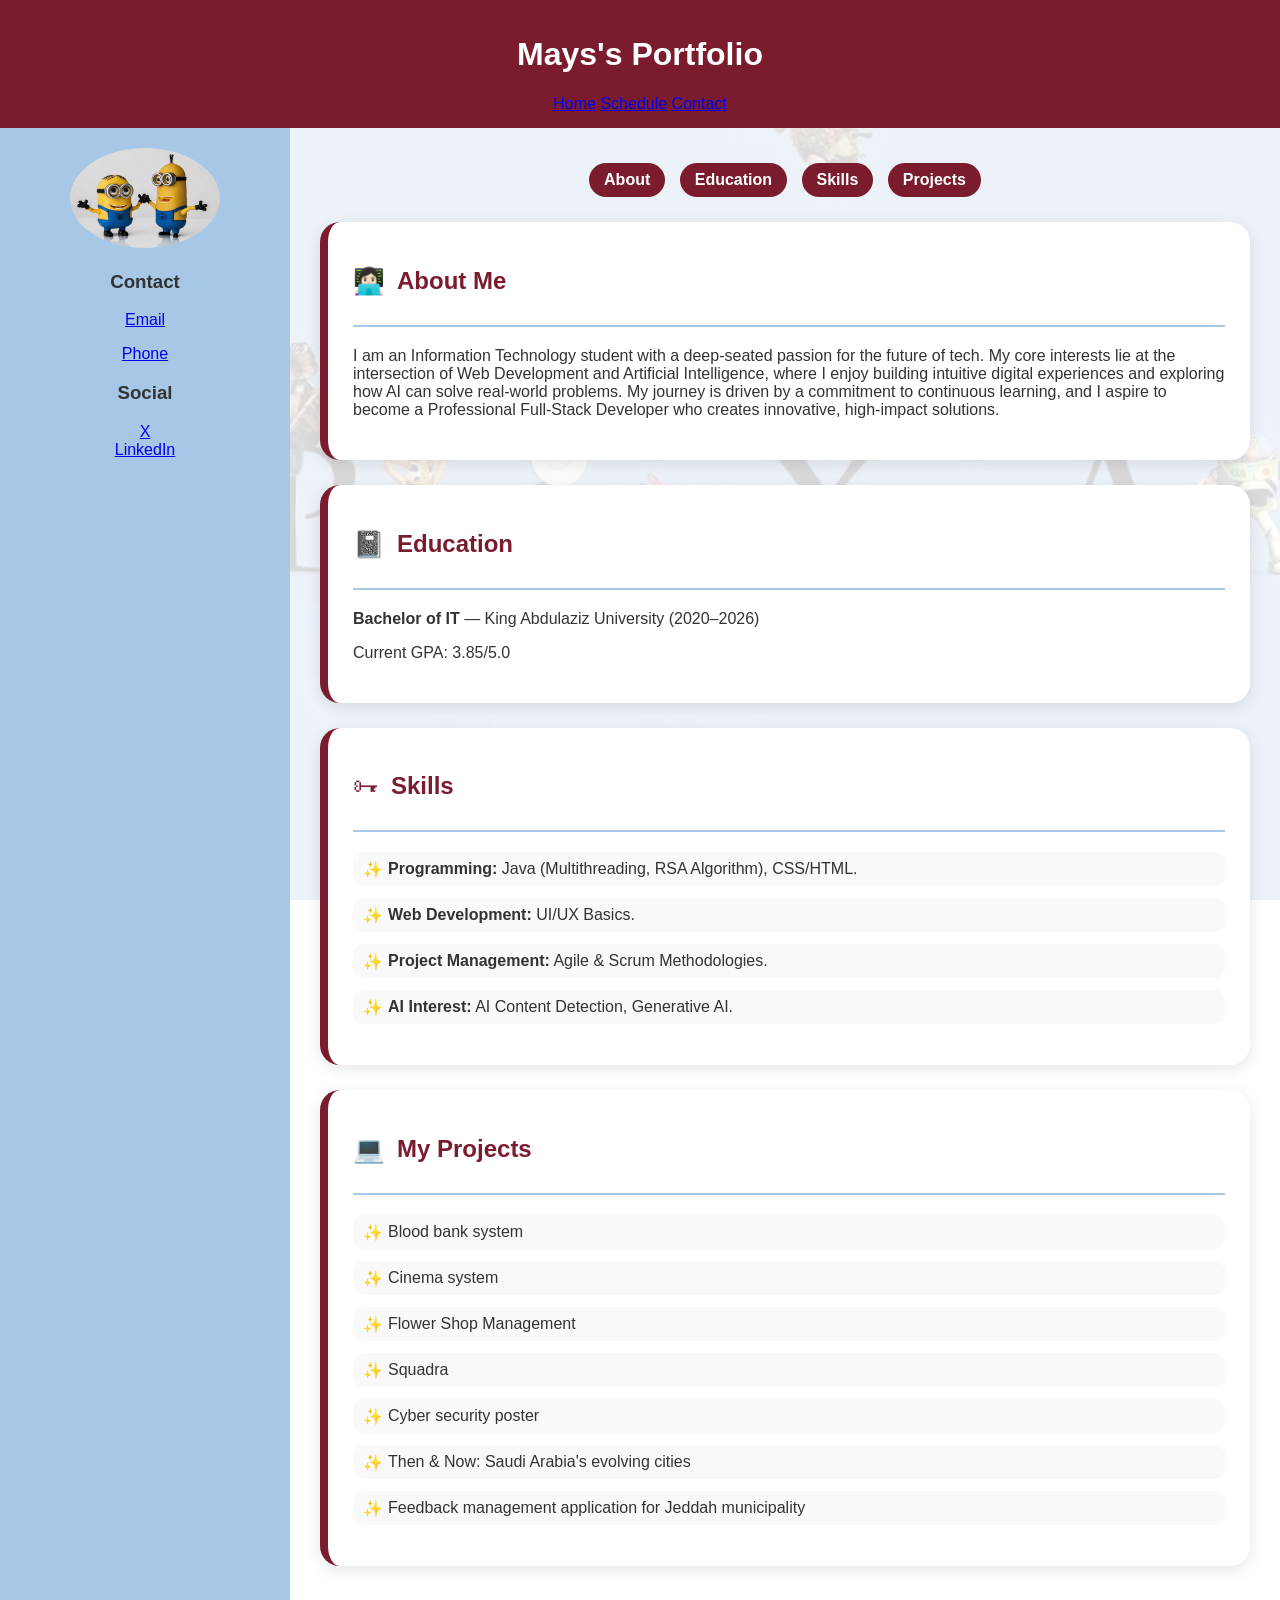
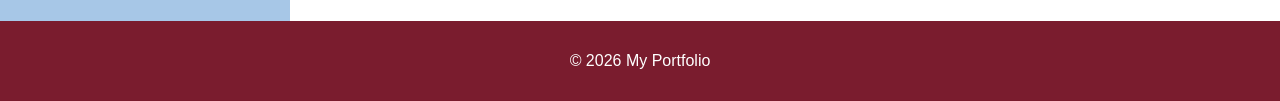
==== index.html @ afa5cb1b "Update index.html" ====
<!DOCTYPE html>
<html>
<head>
    <title>Mays's CV</title>
    <link rel="stylesheet" href="style.css">
</head>
<body>

<header>
    <h1>Mays's Portfolio</h1>
    <nav>
        <a href="index.html">Home</a>
        <a href="schedule.html">Schedule</a>
        <a href="contact.html">Contact</a>
    </nav>
</header>

<div class="container">

    <aside class="sidebar">
        <img src="images/profile.jpg" class="profile" alt="Profile Picture">
        <h3>Contact</h3>
        <p><a href="mailto:maysalqahtani@gmail.com">Email</a></p>
        <p><a href="tel:+966553243057">Phone</a></p>
        <h3>Social</h3>
        <a href="https://x.com/maqh41" target="_blank">X</a>
        <br>
        <a href="https://www.linkedin.com/in/mays-alqahtani-492a261a1/" target="_blank">LinkedIn</a>
    </aside>

    <main class="content">

        <div class="jump-links">
            <a href="#about">About</a>
            <a href="#education">Education</a>
            <a href="#skills">Skills</a>
            <a href="#projects">Projects</a>
        </div>

        <section id="about" class="card-section">
            <div class="section-header">
                <span class="section-icon">👩🏻‍💻</span>
                <h2>About Me</h2>
            </div>
            <p>
                I am an Information Technology student with a deep-seated passion for the future of tech.
                My core interests lie at the intersection of Web Development and Artificial Intelligence, where I enjoy building intuitive digital experiences and exploring how AI can solve real-world problems.
                My journey is driven by a commitment to continuous learning, and I aspire to become a Professional Full-Stack Developer who creates innovative, high-impact solutions.
            </p>
        </section>

        <section id="education" class="card-section">
            <div class="section-header">
                <span class="section-icon">📓</span>
                <h2>Education</h2>
            </div>
            <p><strong>Bachelor of IT</strong> — King Abdulaziz University (2020–2026)</p>
            <p>Current GPA: 3.85/5.0</p>
        </section>

        <section id="skills" class="card-section">
            <div class="section-header">
                <span class="section-icon">🗝</span>
                <h2>Skills</h2>
            </div>
            <ul>
                <li><strong>Programming:</strong> Java (Multithreading, RSA Algorithm), CSS/HTML.</li>
                <li><strong>Web Development:</strong> UI/UX Basics.</li>
                <li><strong>Project Management:</strong> Agile & Scrum Methodologies.</li>
                <li><strong>AI Interest:</strong> AI Content Detection, Generative AI.</li>
            </ul>
        </section>

        <section id="projects" class="card-section">
            <div class="section-header">
                <span class="section-icon">💻</span>
                <h2>My Projects</h2>
            </div>
            <ul>
                <li>Blood bank system</li>
                <li>Cinema system</li>
                <li>Flower Shop Management</li>
                <li>Squadra</li>
                <li>Cyber security poster</li>
                <li>Then & Now: Saudi Arabia's evolving cities</li>
                <li>Feedback management application for Jeddah municipality</li>
            </ul>
        </section>

    </main>

</div>

<footer>
    <p>© 2026 My Portfolio</p>
</footer>

</body>
</html>
---- style.css ----
:root {
    --maroon: #7A1C2E;
    --pastel-blue: #A7C7E7;
}

html {
    scroll-behavior: smooth;
    scroll-padding-top: 100px;
}

body {
    margin: 0;
    font-family: Arial, sans-serif;
    background-image: url("images/bg.jpg");
    background-size: cover;
    background-attachment: fixed;
    color: #333333;
}

header {
    position: sticky;
    top: 0;
    background: var(--maroon);
    color: white;
    padding: 15px;
    text-align: center;
    z-index: 1000;
}

.container {
    display: flex;
}

.sidebar {
    width: 250px;
    background: var(--pastel-blue);
    padding: 20px;
    text-align: center;
    min-height: 100vh;
}

.profile {
    width: 150px;
    border-radius: 50%;
}

.content {
    flex: 1;
    padding: 30px;
    background: rgba(255, 255, 255, 0.85);
}

.card-section {
    background-color: #ffffff;
    border-radius: 20px;
    padding: 25px;
    margin-bottom: 25px;
    border-left: 8px solid var(--maroon);
    box-shadow: 0 4px 15px rgba(0,0,0,0.1);
}

.section-header {
    display: flex;
    align-items: center;
    color: var(--maroon);
    margin-bottom: 20px;
    border-bottom: 2px solid var(--pastel-blue);
    padding-bottom: 10px;
}

.section-icon {
    font-size: 1.6em;
    margin-right: 12px;
}

.card-section ul {
    list-style-type: none;
    padding: 0;
}

.card-section li {
    margin-bottom: 12px;
    padding: 8px 15px 8px 35px;
    position: relative;
    background-color: #f9f9f9;
    border-radius: 10px;
    transition: 0.3s;
}

.card-section li:hover {
    background-color: var(--pastel-blue);
    transform: translateX(5px);
}

.card-section li::before {
    content: '✨';
    position: absolute;
    left: 10px;
}

.jump-links {
    text-align: center;
    margin-bottom: 20px;
}

.jump-links a {
    text-decoration: none;
    color: white;
    background-color: var(--maroon);
    padding: 8px 15px;
    border-radius: 20px;
    font-weight: bold;
    margin: 5px;
    transition: 0.3s;
    display: inline-block;
}

.jump-links a:hover {
    background-color: var(--pastel-blue);
    color: var(--maroon);
}

footer {
    text-align: center;
    padding: 15px;
    background: var(--maroon);
    color: white;
}

@media(max-width:768px) {
    .container {
        flex-direction: column;
    }
    .sidebar {
        width: 100%;
        min-height: auto;
    }
}
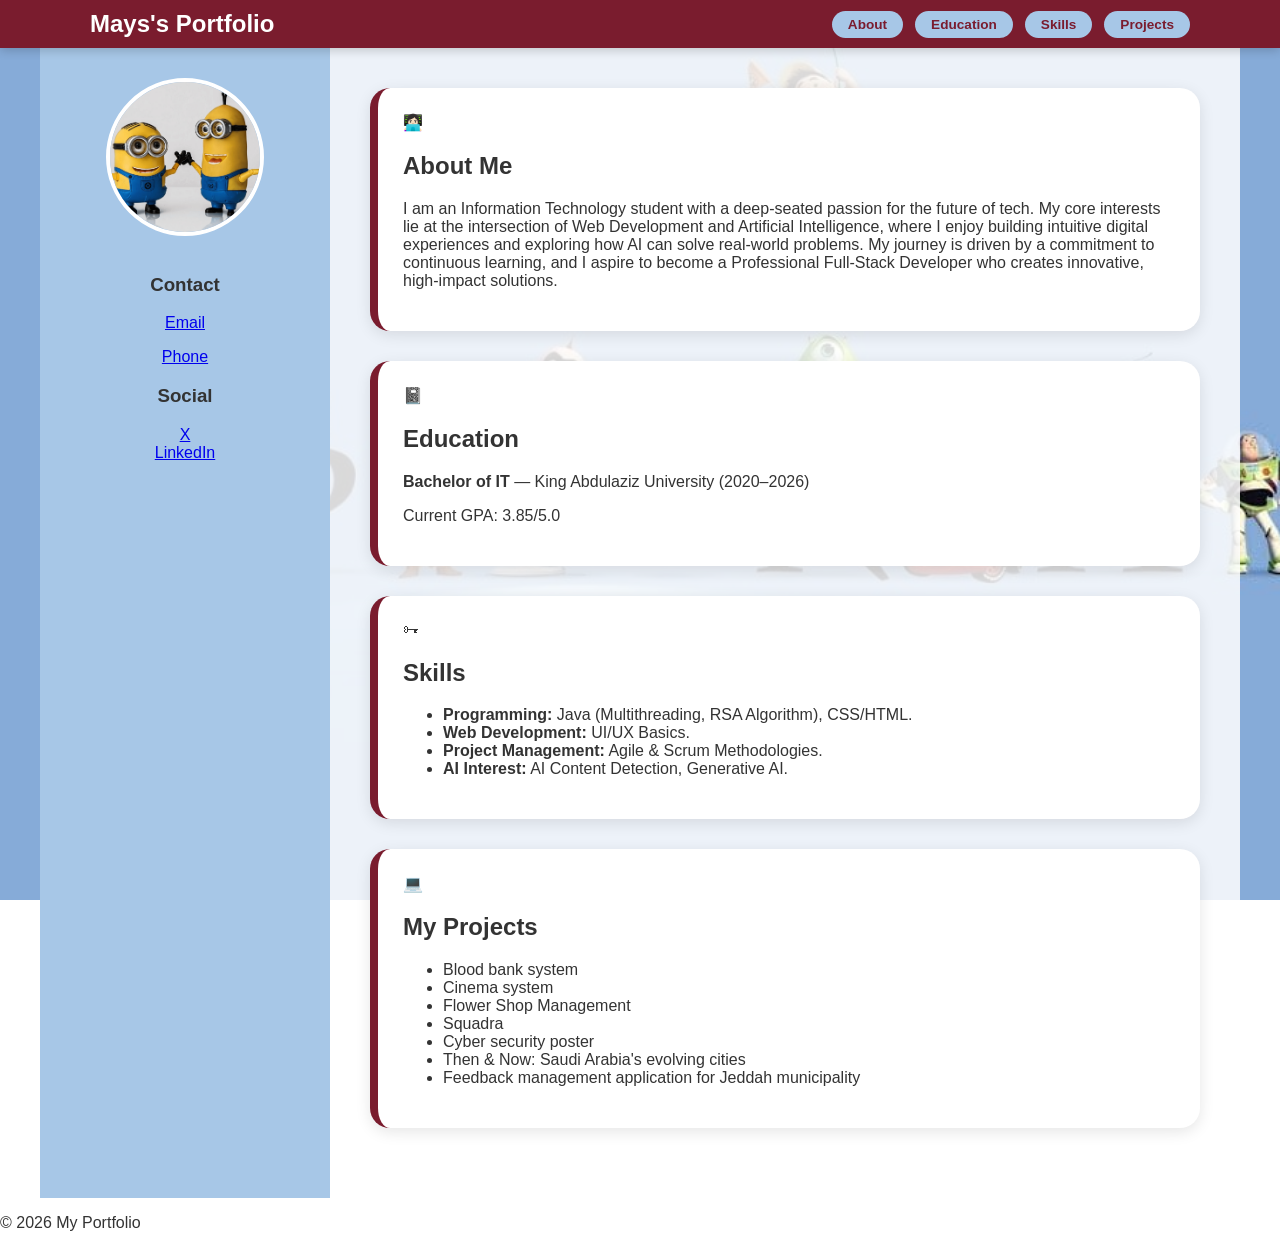
==== commit ae93cd1c: "Update index.html" ====
--- a/index.html
+++ b/index.html
@@ -1,18 +1,23 @@
 <!DOCTYPE html>
-<html>
+<html lang="en">
 <head>
-    <title>Mays's CV</title>
+    <meta charset="UTF-8">
+    <meta name="viewport" content="width=device-width, initial-scale=1.0">
+    <title>Mays's Portfolio</title>
     <link rel="stylesheet" href="style.css">
 </head>
 <body>
 
 <header>
-    <h1>Mays's Portfolio</h1>
-    <nav>
-        <a href="index.html">Home</a>
-        <a href="schedule.html">Schedule</a>
-        <a href="contact.html">Contact</a>
-    </nav>
+    <div class="header-container">
+        <h1>Mays's Portfolio</h1>
+        <nav class="jump-links">
+            <a href="#about">About</a>
+            <a href="#education">Education</a>
+            <a href="#skills">Skills</a>
+            <a href="#projects">Projects</a>
+        </nav>
+    </div>
 </header>
 
 <div class="container">
@@ -22,20 +27,13 @@
         <h3>Contact</h3>
         <p><a href="mailto:maysalqahtani@gmail.com">Email</a></p>
         <p><a href="tel:+966553243057">Phone</a></p>
+        
         <h3>Social</h3>
-        <a href="https://x.com/maqh41" target="_blank">X</a>
-        <br>
+        <a href="https://x.com/maqh41" target="_blank">X</a><br>
         <a href="https://www.linkedin.com/in/mays-alqahtani-492a261a1/" target="_blank">LinkedIn</a>
     </aside>
 
     <main class="content">
-
-        <div class="jump-links">
-            <a href="#about">About</a>
-            <a href="#education">Education</a>
-            <a href="#skills">Skills</a>
-            <a href="#projects">Projects</a>
-        </div>
 
         <section id="about" class="card-section">
             <div class="section-header">
--- a/style.css
+++ b/style.css
@@ -22,31 +22,71 @@
     top: 0;
     background: var(--maroon);
     color: white;
-    padding: 15px;
-    text-align: center;
+    padding: 10px 30px;
     z-index: 1000;
+    box-shadow: 0 2px 10px rgba(0,0,0,0.2);
+}
+
+.header-container {
+    display: flex;
+    justify-content: space-between;
+    align-items: center;
+    max-width: 1100px;
+    margin: 0 auto;
+}
+
+header h1 {
+    margin: 0;
+    font-size: 1.5rem;
+}
+
+.jump-links {
+    display: flex;
+    gap: 12px;
+}
+
+.jump-links a {
+    text-decoration: none;
+    color: var(--maroon) !important;
+    background-color: var(--pastel-blue);
+    padding: 6px 16px;
+    border-radius: 20px;
+    font-weight: bold;
+    font-size: 0.85em;
+    transition: 0.3s ease;
+}
+
+.jump-links a:hover {
+    background-color: white;
+    transform: translateY(-2px);
 }
 
 .container {
     display: flex;
+    max-width: 1200px;
+    margin: 0 auto;
 }
 
 .sidebar {
     width: 250px;
     background: var(--pastel-blue);
-    padding: 20px;
+    padding: 30px 20px;
     text-align: center;
     min-height: 100vh;
 }
 
 .profile {
     width: 150px;
+    height: 150px;
     border-radius: 50%;
+    object-fit: cover;
+    border: 4px solid white;
+    margin-bottom: 15px;
 }
 
 .content {
     flex: 1;
-    padding: 30px;
+    padding: 40px;
     background: rgba(255, 255, 255, 0.85);
 }
 
@@ -54,85 +94,9 @@
     background-color: #ffffff;
     border-radius: 20px;
     padding: 25px;
-    margin-bottom: 25px;
+    margin-bottom: 30px;
     border-left: 8px solid var(--maroon);
     box-shadow: 0 4px 15px rgba(0,0,0,0.1);
 }
 
 .section-header {
-    display: flex;
-    align-items: center;
-    color: var(--maroon);
-    margin-bottom: 20px;
-    border-bottom: 2px solid var(--pastel-blue);
-    padding-bottom: 10px;
-}
-
-.section-icon {
-    font-size: 1.6em;
-    margin-right: 12px;
-}
-
-.card-section ul {
-    list-style-type: none;
-    padding: 0;
-}
-
-.card-section li {
-    margin-bottom: 12px;
-    padding: 8px 15px 8px 35px;
-    position: relative;
-    background-color: #f9f9f9;
-    border-radius: 10px;
-    transition: 0.3s;
-}
-
-.card-section li:hover {
-    background-color: var(--pastel-blue);
-    transform: translateX(5px);
-}
-
-.card-section li::before {
-    content: '✨';
-    position: absolute;
-    left: 10px;
-}
-
-.jump-links {
-    text-align: center;
-    margin-bottom: 20px;
-}
-
-.jump-links a {
-    text-decoration: none;
-    color: white;
-    background-color: var(--maroon);
-    padding: 8px 15px;
-    border-radius: 20px;
-    font-weight: bold;
-    margin: 5px;
-    transition: 0.3s;
-    display: inline-block;
-}
-
-.jump-links a:hover {
-    background-color: var(--pastel-blue);
-    color: var(--maroon);
-}
-
-footer {
-    text-align: center;
-    padding: 15px;
-    background: var(--maroon);
-    color: white;
-}
-
-@media(max-width:768px) {
-    .container {
-        flex-direction: column;
-    }
-    .sidebar {
-        width: 100%;
-        min-height: auto;
-    }
-}
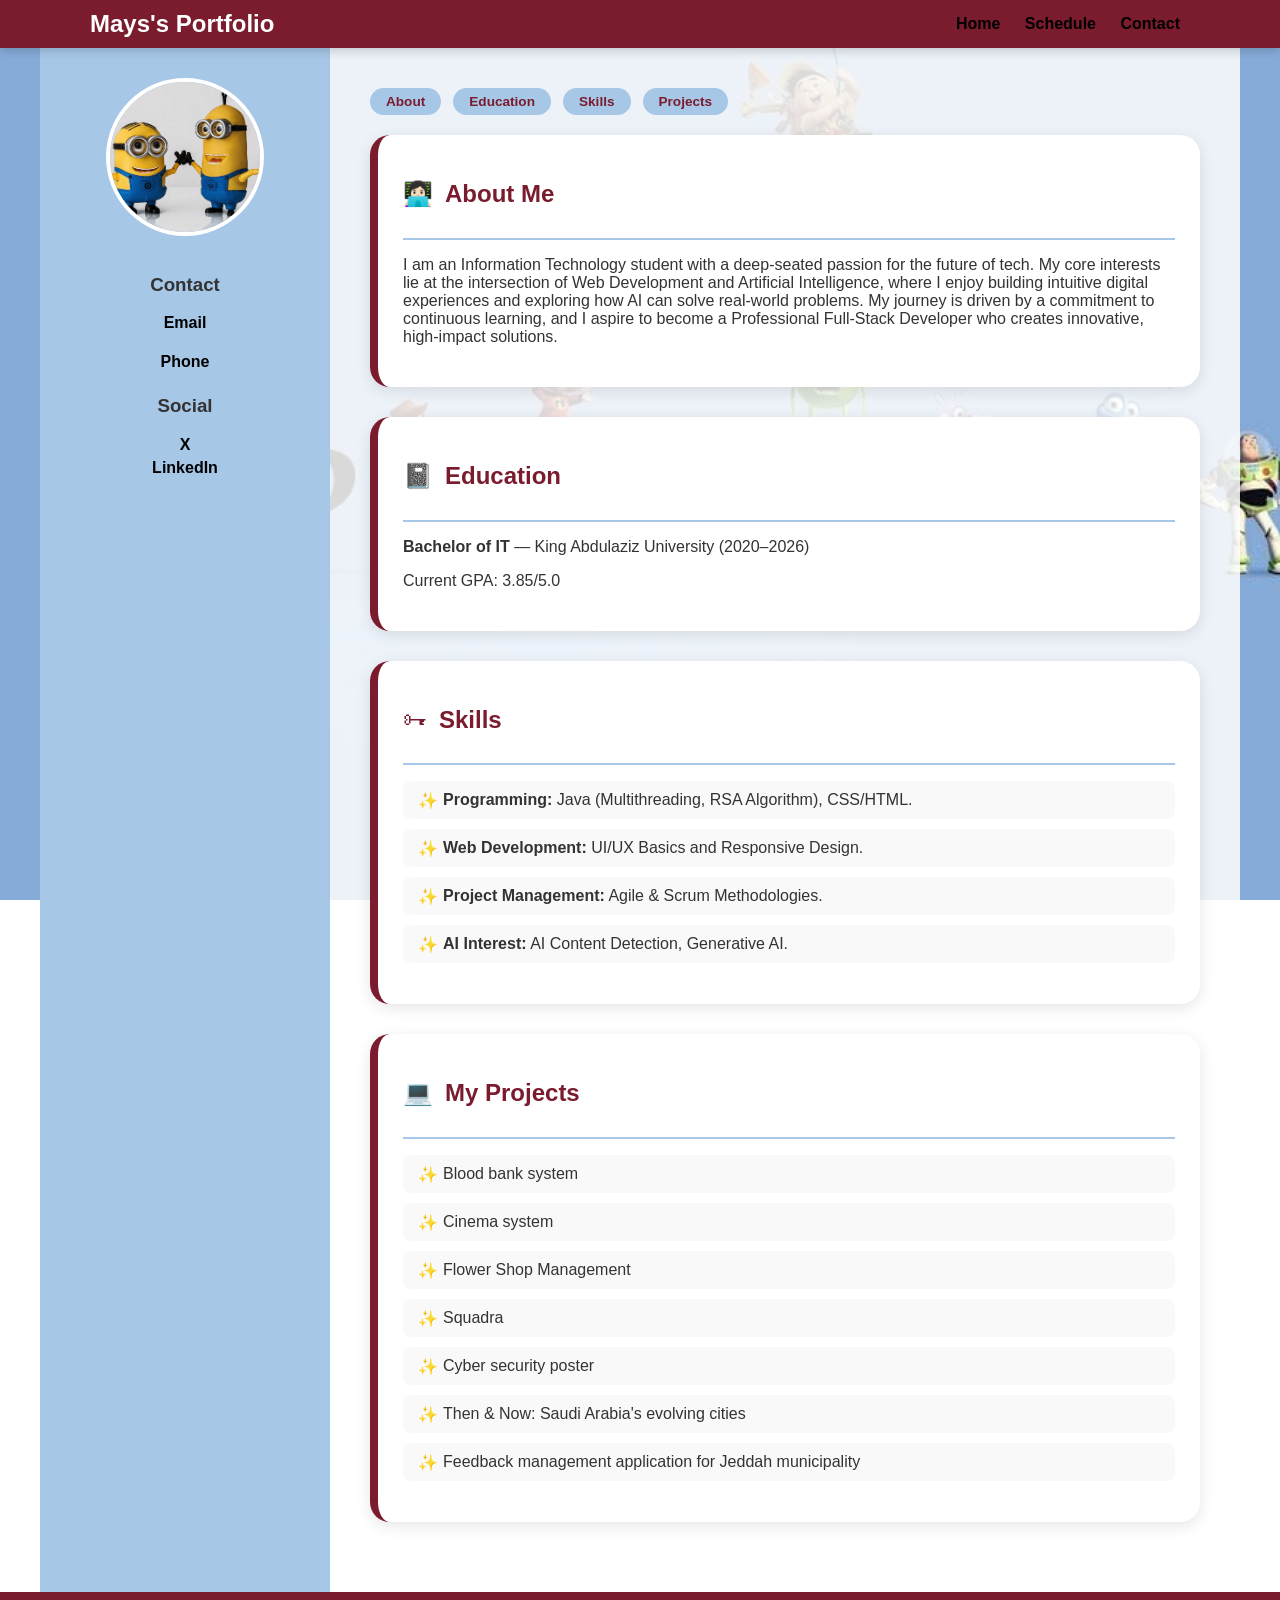
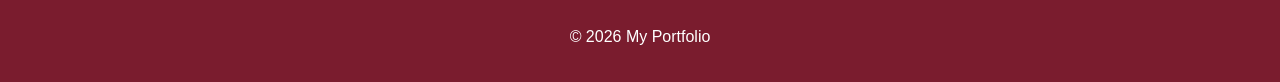
==== commit 79b82f64: "Update index.html" ====
--- a/index.html
+++ b/index.html
@@ -11,11 +11,10 @@
 <header>
     <div class="header-container">
         <h1>Mays's Portfolio</h1>
-        <nav class="jump-links">
-            <a href="#about">About</a>
-            <a href="#education">Education</a>
-            <a href="#skills">Skills</a>
-            <a href="#projects">Projects</a>
+        <nav>
+            <a href="index.html">Home</a>
+            <a href="schedule.html">Schedule</a>
+            <a href="contact.html">Contact</a>
         </nav>
     </div>
 </header>
@@ -24,16 +23,26 @@
 
     <aside class="sidebar">
         <img src="images/profile.jpg" class="profile" alt="Profile Picture">
+        
         <h3>Contact</h3>
         <p><a href="mailto:maysalqahtani@gmail.com">Email</a></p>
         <p><a href="tel:+966553243057">Phone</a></p>
         
         <h3>Social</h3>
-        <a href="https://x.com/maqh41" target="_blank">X</a><br>
-        <a href="https://www.linkedin.com/in/mays-alqahtani-492a261a1/" target="_blank">LinkedIn</a>
+        <div class="social-links">
+            <a href="https://x.com/maqh41" target="_blank">X</a><br>
+            <a href="https://www.linkedin.com/in/mays-alqahtani-492a261a1/" target="_blank">LinkedIn</a>
+        </div>
     </aside>
 
     <main class="content">
+
+        <div class="jump-links">
+            <a href="#about">About</a>
+            <a href="#education">Education</a>
+            <a href="#skills">Skills</a>
+            <a href="#projects">Projects</a>
+        </div>
 
         <section id="about" class="card-section">
             <div class="section-header">
@@ -41,8 +50,8 @@
                 <h2>About Me</h2>
             </div>
             <p>
-                I am an Information Technology student with a deep-seated passion for the future of tech.
-                My core interests lie at the intersection of Web Development and Artificial Intelligence, where I enjoy building intuitive digital experiences and exploring how AI can solve real-world problems.
+                I am an Information Technology student with a deep-seated passion for the future of tech. 
+                My core interests lie at the intersection of Web Development and Artificial Intelligence, where I enjoy building intuitive digital experiences and exploring how AI can solve real-world problems. 
                 My journey is driven by a commitment to continuous learning, and I aspire to become a Professional Full-Stack Developer who creates innovative, high-impact solutions.
             </p>
         </section>
@@ -63,7 +72,7 @@
             </div>
             <ul>
                 <li><strong>Programming:</strong> Java (Multithreading, RSA Algorithm), CSS/HTML.</li>
-                <li><strong>Web Development:</strong> UI/UX Basics.</li>
+                <li><strong>Web Development:</strong> UI/UX Basics and Responsive Design.</li>
                 <li><strong>Project Management:</strong> Agile & Scrum Methodologies.</li>
                 <li><strong>AI Interest:</strong> AI Content Detection, Generative AI.</li>
             </ul>
--- a/style.css
+++ b/style.css
@@ -40,14 +40,27 @@
     font-size: 1.5rem;
 }
 
+nav a {
+    color: black !important;
+    margin: 0 10px;
+    text-decoration: none;
+    font-weight: bold;
+    transition: 0.3s;
+}
+
+nav a:hover {
+    color: white !important;
+}
+
 .jump-links {
     display: flex;
     gap: 12px;
+    margin-bottom: 20px;
 }
 
 .jump-links a {
     text-decoration: none;
-    color: var(--maroon) !important;
+    color: var(--maroon);
     background-color: var(--pastel-blue);
     padding: 6px 16px;
     border-radius: 20px;
@@ -75,6 +88,18 @@
     min-height: 100vh;
 }
 
+.sidebar a {
+    color: black !important;
+    text-decoration: none;
+    font-weight: bold;
+    display: inline-block;
+    margin-bottom: 5px;
+}
+
+.sidebar a:hover {
+    text-decoration: underline;
+}
+
 .profile {
     width: 150px;
     height: 150px;
@@ -100,3 +125,37 @@
 }
 
 .section-header {
+    display: flex;
+    align-items: center;
+    color: var(--maroon);
+    margin-bottom: 15px;
+    border-bottom: 2px solid var(--pastel-blue);
+    padding-bottom: 10px;
+}
+
+.section-icon {
+    font-size: 1.5em;
+    margin-right: 12px;
+}
+
+.card-section ul { list-style-type: none; padding: 0; }
+.card-section li {
+    margin-bottom: 10px;
+    padding: 10px 15px 10px 40px;
+    position: relative;
+    background-color: #f9f9f9;
+    border-radius: 8px;
+}
+.card-section li::before { content: '✨'; position: absolute; left: 15px; }
+
+footer {
+    text-align: center;
+    padding: 20px;
+    background: var(--maroon);
+    color: white;
+}
+
+@media(max-width:768px) {
+    .header-container, .container { flex-direction: column; }
+    .sidebar { width: 100%; min-height: auto; }
+}
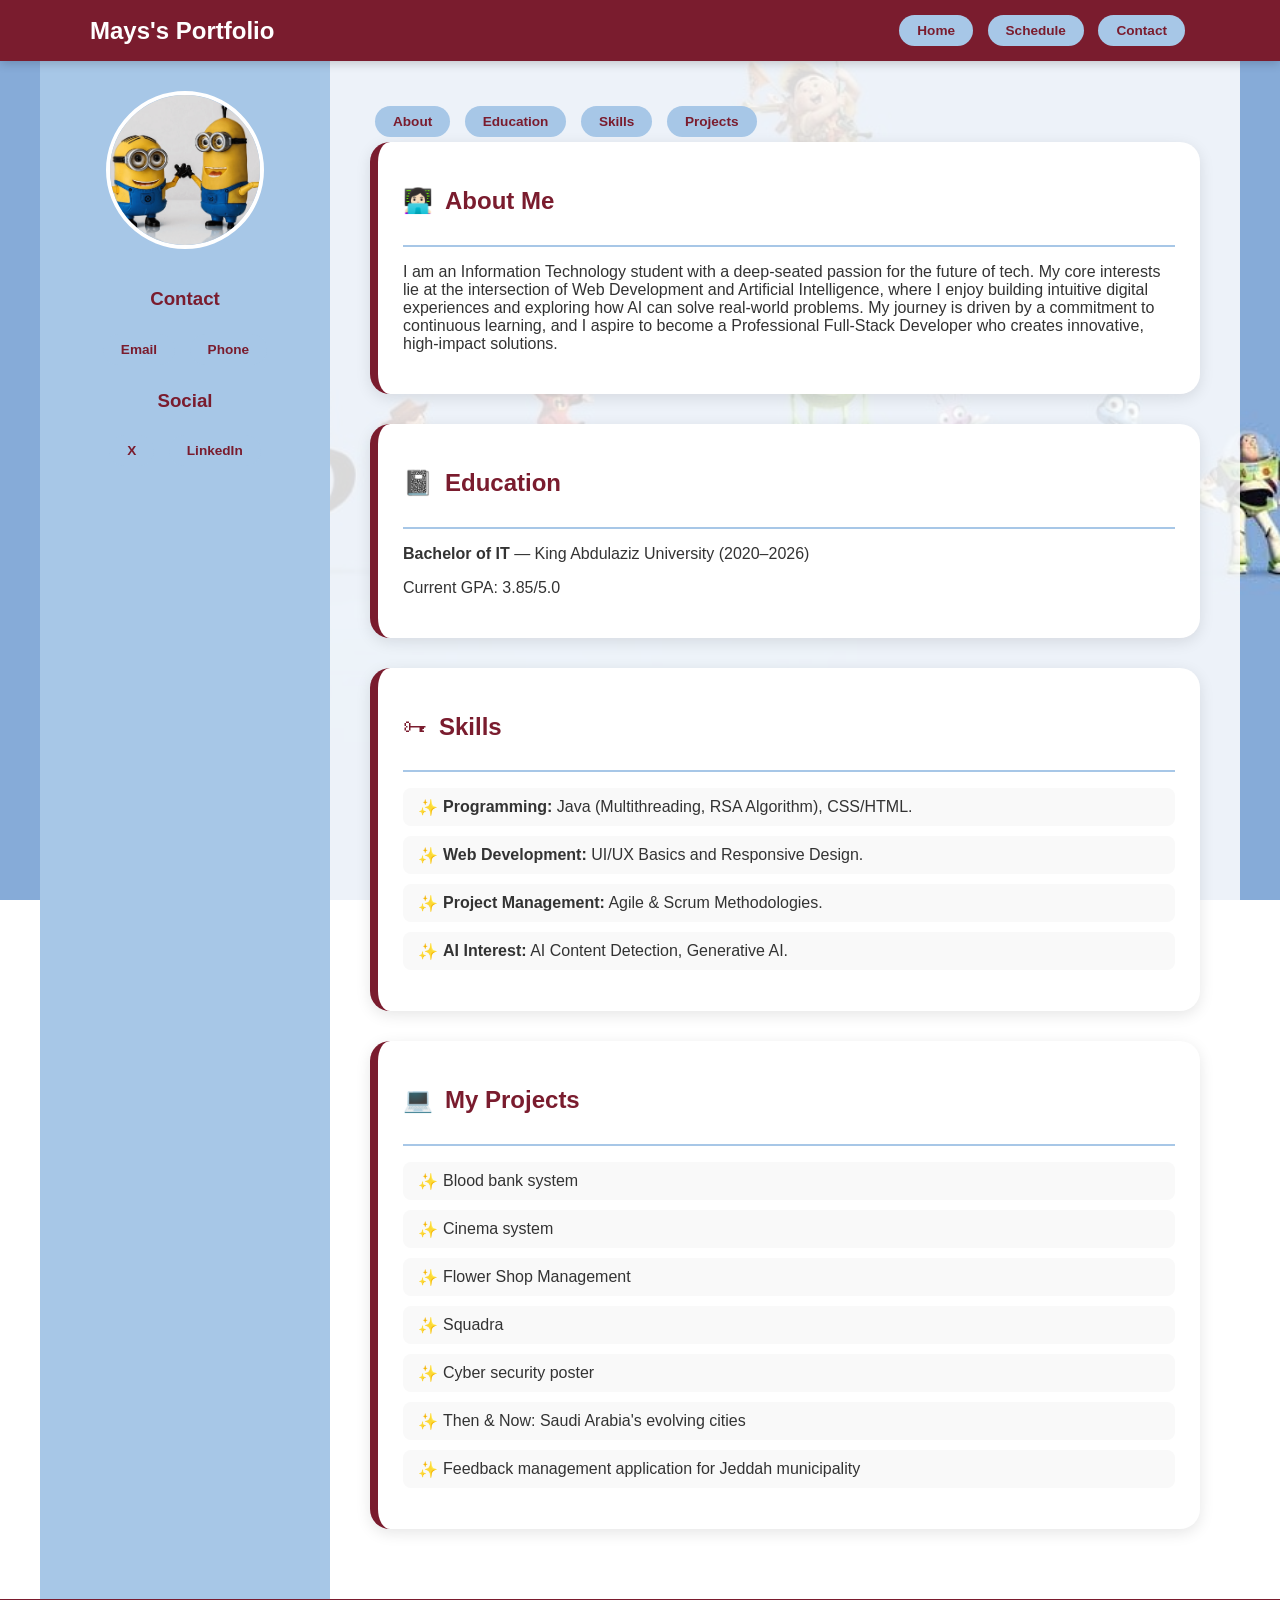
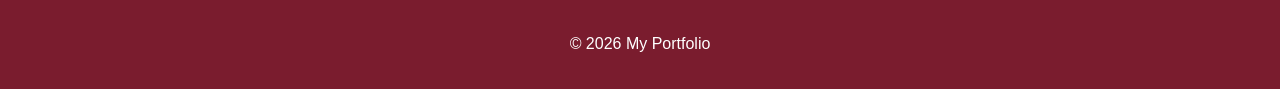
==== commit 91bb5880: "Update index.html" ====
--- a/index.html
+++ b/index.html
@@ -25,14 +25,12 @@
         <img src="images/profile.jpg" class="profile" alt="Profile Picture">
         
         <h3>Contact</h3>
-        <p><a href="mailto:maysalqahtani@gmail.com">Email</a></p>
-        <p><a href="tel:+966553243057">Phone</a></p>
+        <a href="mailto:maysalqahtani@gmail.com">Email</a>
+        <a href="tel:+966553243057">Phone</a>
         
         <h3>Social</h3>
-        <div class="social-links">
-            <a href="https://x.com/maqh41" target="_blank">X</a><br>
-            <a href="https://www.linkedin.com/in/mays-alqahtani-492a261a1/" target="_blank">LinkedIn</a>
-        </div>
+        <a href="https://x.com/maqh41" target="_blank">X</a>
+        <a href="https://www.linkedin.com/in/mays-alqahtani-492a261a1/" target="_blank">LinkedIn</a>
     </aside>
 
     <main class="content">
--- a/style.css
+++ b/style.css
@@ -40,38 +40,26 @@
     font-size: 1.5rem;
 }
 
-nav a {
-    color: black !important;
-    margin: 0 10px;
+/* تنسيق موحد لجميع الأزرار والروابط في الموقع */
+nav a, .jump-links a, .sidebar a, .btn-style {
     text-decoration: none;
-    font-weight: bold;
-    transition: 0.3s;
-}
-
-nav a:hover {
-    color: white !important;
-}
-
-.jump-links {
-    display: flex;
-    gap: 12px;
-    margin-bottom: 20px;
-}
-
-.jump-links a {
-    text-decoration: none;
-    color: var(--maroon);
+    color: var(--maroon) !important;
     background-color: var(--pastel-blue);
-    padding: 6px 16px;
+    padding: 8px 18px;
     border-radius: 20px;
     font-weight: bold;
     font-size: 0.85em;
     transition: 0.3s ease;
+    display: inline-block;
+    margin: 5px;
+    border: none;
 }
 
-.jump-links a:hover {
+nav a:hover, .jump-links a:hover, .sidebar a:hover, .btn-style:hover {
     background-color: white;
+    color: var(--maroon) !important;
     transform: translateY(-2px);
+    box-shadow: 0 4px 10px rgba(0,0,0,0.1);
 }
 
 .container {
@@ -88,16 +76,9 @@
     min-height: 100vh;
 }
 
-.sidebar a {
-    color: black !important;
-    text-decoration: none;
-    font-weight: bold;
-    display: inline-block;
-    margin-bottom: 5px;
-}
-
-.sidebar a:hover {
-    text-decoration: underline;
+.sidebar h3 {
+    margin-top: 20px;
+    color: var(--maroon);
 }
 
 .profile {
@@ -138,7 +119,11 @@
     margin-right: 12px;
 }
 
-.card-section ul { list-style-type: none; padding: 0; }
+.card-section ul {
+    list-style-type: none;
+    padding: 0;
+}
+
 .card-section li {
     margin-bottom: 10px;
     padding: 10px 15px 10px 40px;
@@ -146,7 +131,12 @@
     background-color: #f9f9f9;
     border-radius: 8px;
 }
-.card-section li::before { content: '✨'; position: absolute; left: 15px; }
+
+.card-section li::before {
+    content: '✨';
+    position: absolute;
+    left: 15px;
+}
 
 footer {
     text-align: center;
@@ -157,5 +147,5 @@
 
 @media(max-width:768px) {
     .header-container, .container { flex-direction: column; }
-    .sidebar { width: 100%; min-height: auto; }
+    .sidebar { width: 100%; min-height: auto; padding-bottom: 20px; }
 }
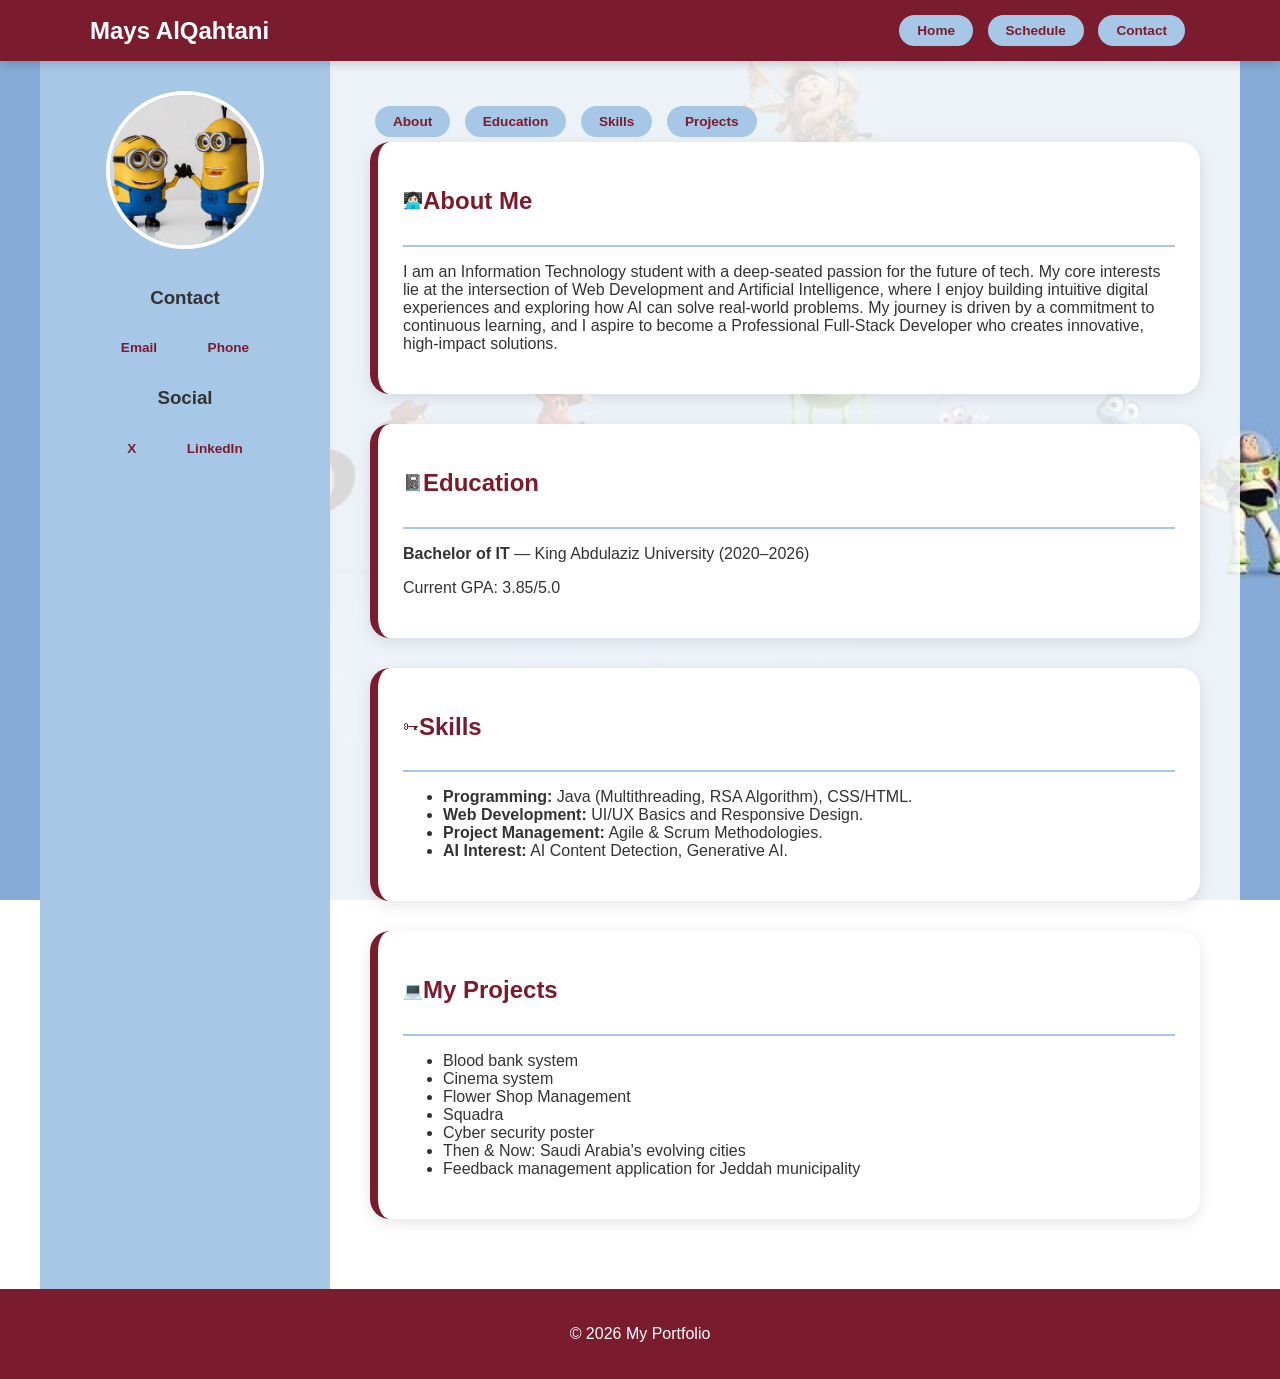
==== commit 6149623b: "Update index.html" ====
--- a/index.html
+++ b/index.html
@@ -10,7 +10,7 @@
 
 <header>
     <div class="header-container">
-        <h1>Mays's Portfolio</h1>
+        <h1>Mays AlQahtani</h1>
         <nav>
             <a href="index.html">Home</a>
             <a href="schedule.html">Schedule</a>
--- a/style.css
+++ b/style.css
@@ -40,8 +40,7 @@
     font-size: 1.5rem;
 }
 
-/* تنسيق موحد لجميع الأزرار والروابط في الموقع */
-nav a, .jump-links a, .sidebar a, .btn-style {
+nav a, .jump-links a, .sidebar a {
     text-decoration: none;
     color: var(--maroon) !important;
     background-color: var(--pastel-blue);
@@ -55,7 +54,7 @@
     border: none;
 }
 
-nav a:hover, .jump-links a:hover, .sidebar a:hover, .btn-style:hover {
+nav a:hover, .jump-links a:hover, .sidebar a:hover {
     background-color: white;
     color: var(--maroon) !important;
     transform: translateY(-2px);
@@ -74,11 +73,6 @@
     padding: 30px 20px;
     text-align: center;
     min-height: 100vh;
-}
-
-.sidebar h3 {
-    margin-top: 20px;
-    color: var(--maroon);
 }
 
 .profile {
@@ -105,6 +99,39 @@
     box-shadow: 0 4px 15px rgba(0,0,0,0.1);
 }
 
+/* تنسيق الجداول */
+table {
+    width: 100%;
+    border-collapse: separate;
+    border-spacing: 0;
+    margin: 15px 0;
+    border-radius: 10px;
+    overflow: hidden;
+    border: 1px solid var(--pastel-blue);
+}
+
+th {
+    background-color: var(--maroon);
+    color: white;
+    padding: 12px;
+    text-align: center;
+}
+
+td {
+    padding: 12px;
+    border-bottom: 1px solid #eee;
+    text-align: center;
+}
+
+tbody tr:nth-child(even) {
+    background-color: #f4f8fb;
+}
+
+tbody tr:hover {
+    background-color: var(--pastel-blue);
+    transition: 0.3s;
+}
+
 .section-header {
     display: flex;
     align-items: center;
@@ -112,30 +139,6 @@
     margin-bottom: 15px;
     border-bottom: 2px solid var(--pastel-blue);
     padding-bottom: 10px;
-}
-
-.section-icon {
-    font-size: 1.5em;
-    margin-right: 12px;
-}
-
-.card-section ul {
-    list-style-type: none;
-    padding: 0;
-}
-
-.card-section li {
-    margin-bottom: 10px;
-    padding: 10px 15px 10px 40px;
-    position: relative;
-    background-color: #f9f9f9;
-    border-radius: 8px;
-}
-
-.card-section li::before {
-    content: '✨';
-    position: absolute;
-    left: 15px;
 }
 
 footer {
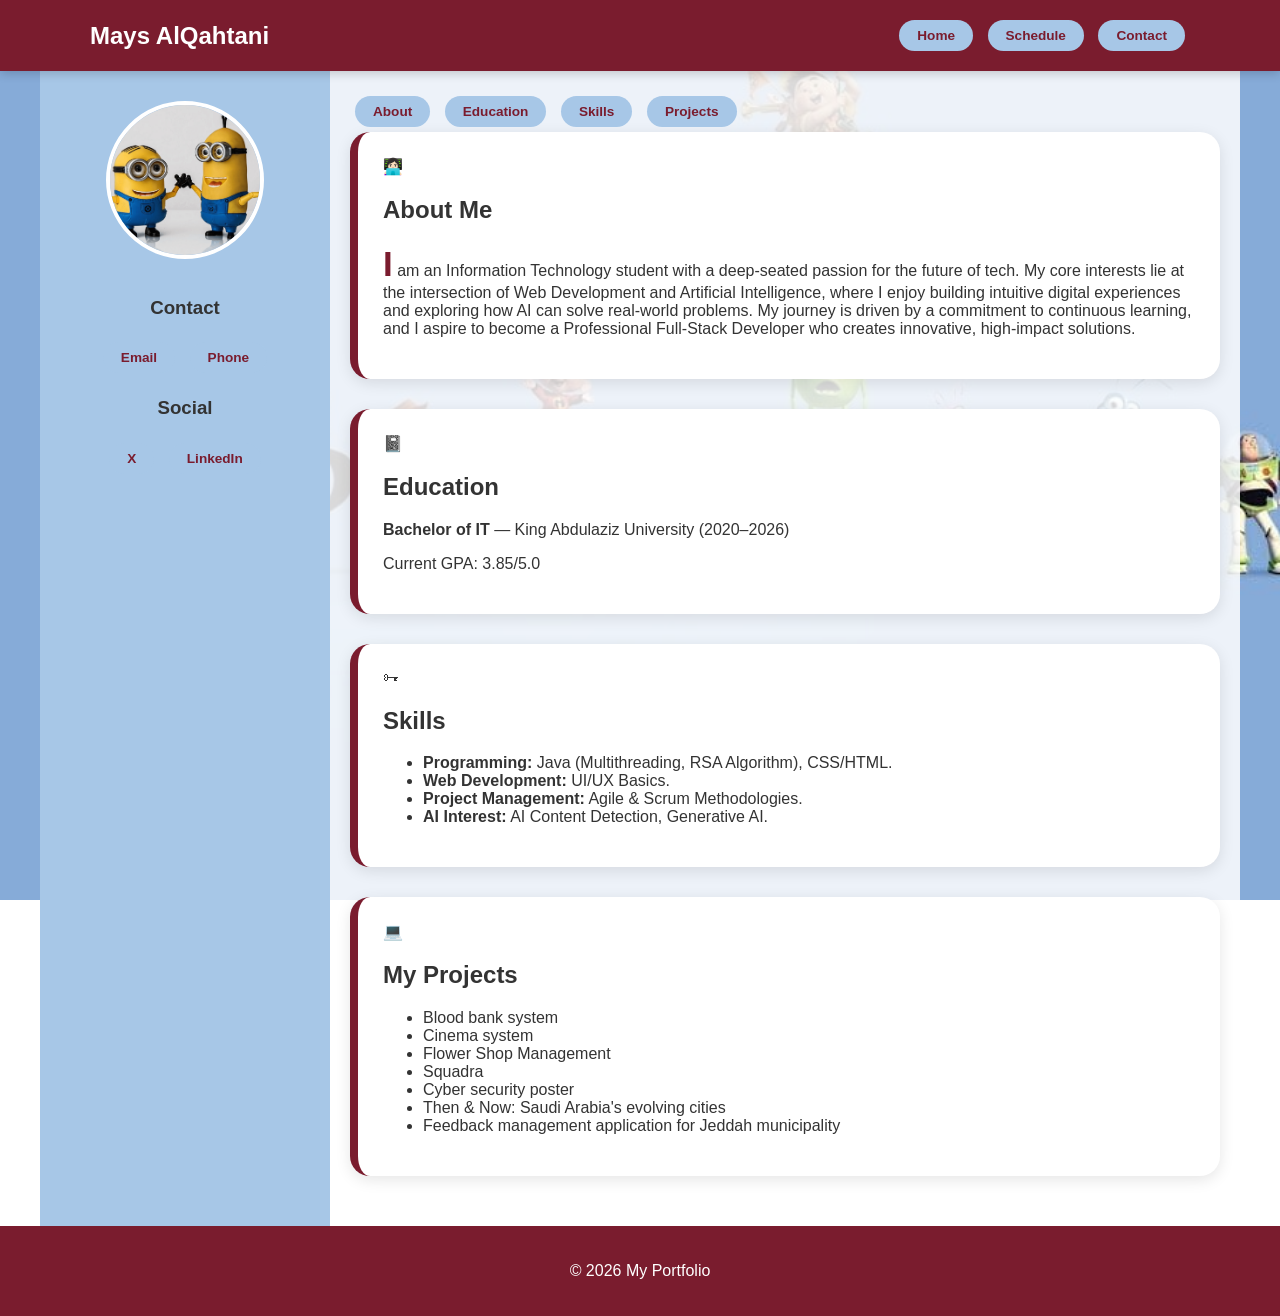
==== commit dd2aeba5: "Update index.html" ====
--- a/index.html
+++ b/index.html
@@ -35,19 +35,19 @@
 
     <main class="content">
 
-        <div class="jump-links">
+        <nav class="jump-links">
             <a href="#about">About</a>
             <a href="#education">Education</a>
             <a href="#skills">Skills</a>
             <a href="#projects">Projects</a>
-        </div>
+        </nav>
 
         <section id="about" class="card-section">
             <div class="section-header">
                 <span class="section-icon">👩🏻‍💻</span>
                 <h2>About Me</h2>
             </div>
-            <p>
+            <p class="about-text">
                 I am an Information Technology student with a deep-seated passion for the future of tech. 
                 My core interests lie at the intersection of Web Development and Artificial Intelligence, where I enjoy building intuitive digital experiences and exploring how AI can solve real-world problems. 
                 My journey is driven by a commitment to continuous learning, and I aspire to become a Professional Full-Stack Developer who creates innovative, high-impact solutions.
@@ -70,7 +70,7 @@
             </div>
             <ul>
                 <li><strong>Programming:</strong> Java (Multithreading, RSA Algorithm), CSS/HTML.</li>
-                <li><strong>Web Development:</strong> UI/UX Basics and Responsive Design.</li>
+                <li><strong>Web Development:</strong> UI/UX Basics.</li>
                 <li><strong>Project Management:</strong> Agile & Scrum Methodologies.</li>
                 <li><strong>AI Interest:</strong> AI Content Detection, Generative AI.</li>
             </ul>
--- a/style.css
+++ b/style.css
@@ -1,6 +1,7 @@
 :root {
     --maroon: #7A1C2E;
     --pastel-blue: #A7C7E7;
+    --white: #ffffff;
 }
 
 html {
@@ -10,19 +11,19 @@
 
 body {
     margin: 0;
-    font-family: Arial, sans-serif;
+    font-family: 'Arial', sans-serif;
     background-image: url("images/bg.jpg");
     background-size: cover;
     background-attachment: fixed;
-    color: #333333;
+    color: #333;
 }
 
 header {
     position: sticky;
     top: 0;
     background: var(--maroon);
-    color: white;
-    padding: 10px 30px;
+    color: var(--white);
+    padding: 15px 20px;
     z-index: 1000;
     box-shadow: 0 2px 10px rgba(0,0,0,0.2);
 }
@@ -33,6 +34,7 @@
     align-items: center;
     max-width: 1100px;
     margin: 0 auto;
+    flex-wrap: wrap;
 }
 
 header h1 {
@@ -55,7 +57,7 @@
 }
 
 nav a:hover, .jump-links a:hover, .sidebar a:hover {
-    background-color: white;
+    background-color: var(--white);
     color: var(--maroon) !important;
     transform: translateY(-2px);
     box-shadow: 0 4px 10px rgba(0,0,0,0.1);
@@ -65,6 +67,7 @@
     display: flex;
     max-width: 1200px;
     margin: 0 auto;
+    flex-wrap: wrap;
 }
 
 .sidebar {
@@ -79,19 +82,20 @@
     width: 150px;
     height: 150px;
     border-radius: 50%;
+    border: 4px solid var(--white);
     object-fit: cover;
-    border: 4px solid white;
     margin-bottom: 15px;
 }
 
 .content {
     flex: 1;
-    padding: 40px;
+    padding: 20px;
     background: rgba(255, 255, 255, 0.85);
+    min-width: 300px;
 }
 
 .card-section {
-    background-color: #ffffff;
+    background-color: var(--white);
     border-radius: 20px;
     padding: 25px;
     margin-bottom: 30px;
@@ -99,56 +103,61 @@
     box-shadow: 0 4px 15px rgba(0,0,0,0.1);
 }
 
-/* تنسيق الجداول */
+.about-text::first-letter {
+    font-size: 35px;
+    color: var(--maroon);
+    font-weight: bold;
+}
+
 table {
     width: 100%;
     border-collapse: separate;
     border-spacing: 0;
-    margin: 15px 0;
     border-radius: 10px;
-    overflow: hidden;
+    overflow-x: auto;
+    display: block;
     border: 1px solid var(--pastel-blue);
 }
 
-th {
-    background-color: var(--maroon);
-    color: white;
+th, td {
     padding: 12px;
+    min-width: 100px;
     text-align: center;
 }
 
-td {
-    padding: 12px;
-    border-bottom: 1px solid #eee;
-    text-align: center;
-}
-
-tbody tr:nth-child(even) {
-    background-color: #f4f8fb;
-}
-
-tbody tr:hover {
-    background-color: var(--pastel-blue);
-    transition: 0.3s;
-}
-
-.section-header {
-    display: flex;
-    align-items: center;
-    color: var(--maroon);
-    margin-bottom: 15px;
-    border-bottom: 2px solid var(--pastel-blue);
-    padding-bottom: 10px;
-}
+th { background-color: var(--maroon); color: var(--white); }
+tbody tr:nth-child(odd) { background-color: #f4f8fb; }
 
 footer {
     text-align: center;
     padding: 20px;
     background: var(--maroon);
-    color: white;
+    color: var(--white);
 }
 
-@media(max-width:768px) {
-    .header-container, .container { flex-direction: column; }
-    .sidebar { width: 100%; min-height: auto; padding-bottom: 20px; }
+@media (max-width: 768px) {
+    .header-container {
+        flex-direction: column;
+        text-align: center;
+    }
+    
+    .container {
+        flex-direction: column;
+    }
+    
+    .sidebar {
+        width: 100%;
+        min-height: auto;
+        box-sizing: border-box;
+    }
+
+    .content {
+        padding: 15px;
+    }
+
+    .jump-links {
+        display: flex;
+        flex-wrap: wrap;
+        justify-content: center;
+    }
 }
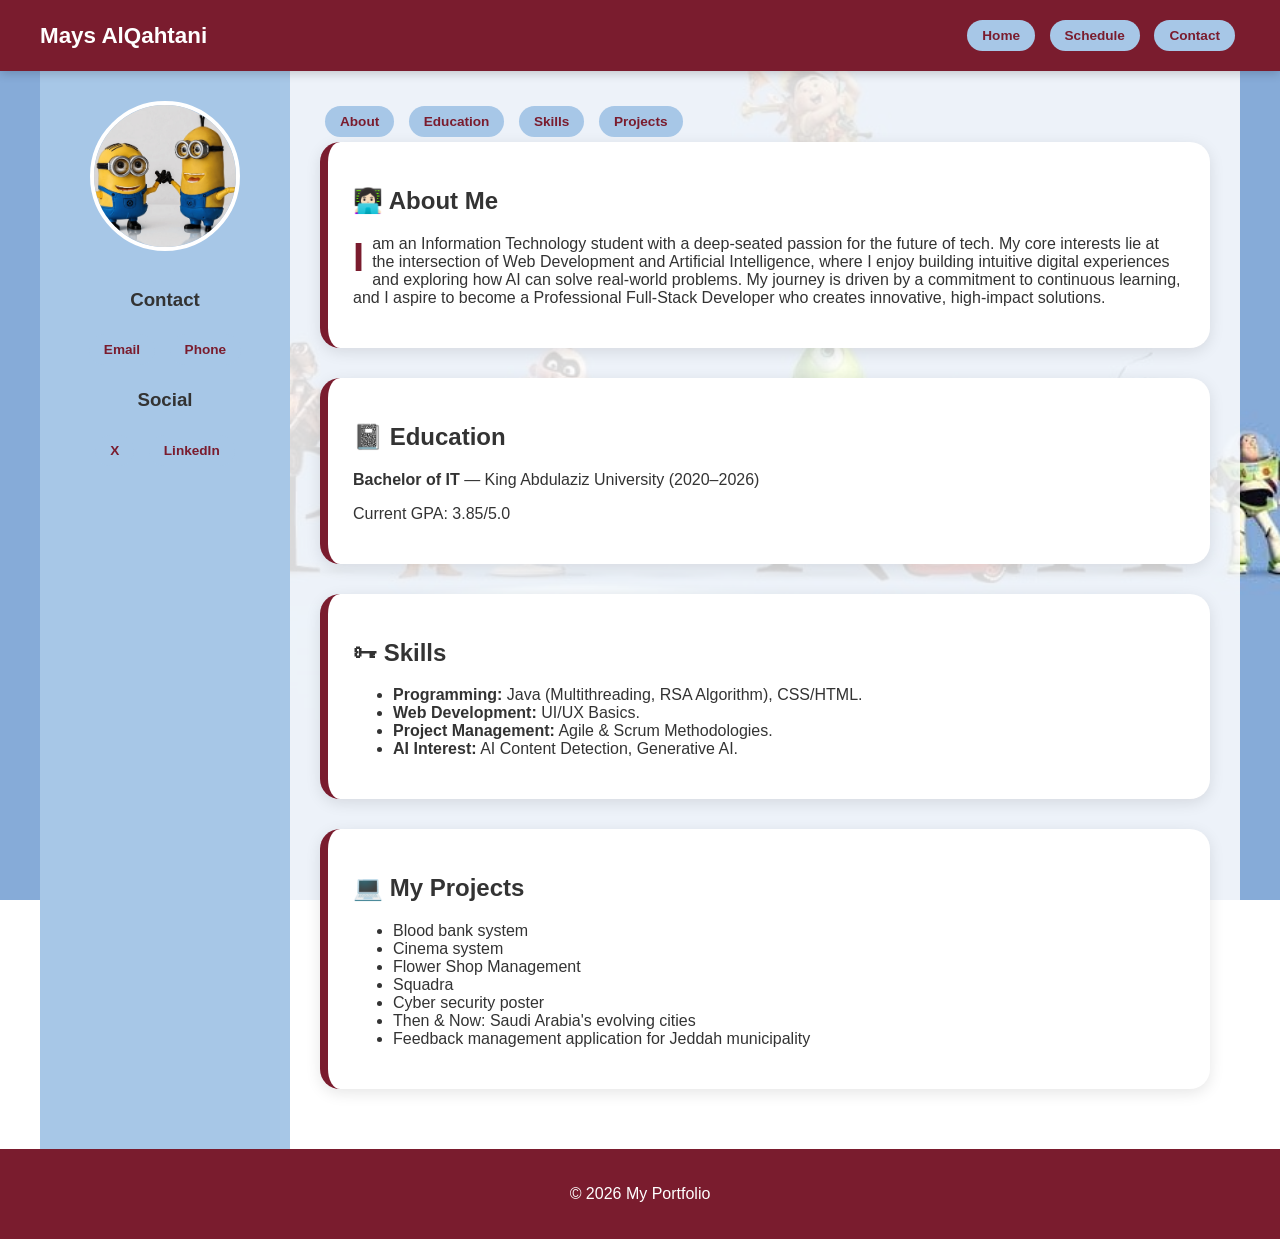
==== commit 731decf5: "Update index.html" ====
--- a/index.html
+++ b/index.html
@@ -3,7 +3,7 @@
 <head>
     <meta charset="UTF-8">
     <meta name="viewport" content="width=device-width, initial-scale=1.0">
-    <title>Mays's Portfolio</title>
+    <title>Mays Portfolio</title>
     <link rel="stylesheet" href="style.css">
 </head>
 <body>
@@ -22,7 +22,7 @@
 <div class="container">
 
     <aside class="sidebar">
-        <img src="images/profile.jpg" class="profile" alt="Profile Picture">
+        <img src="images/profile.jpg" class="profile" alt="Profile">
         
         <h3>Contact</h3>
         <a href="mailto:maysalqahtani@gmail.com">Email</a>
@@ -44,8 +44,7 @@
 
         <section id="about" class="card-section">
             <div class="section-header">
-                <span class="section-icon">👩🏻‍💻</span>
-                <h2>About Me</h2>
+                <h2>👩🏻‍💻 About Me</h2>
             </div>
             <p class="about-text">
                 I am an Information Technology student with a deep-seated passion for the future of tech. 
@@ -56,8 +55,7 @@
 
         <section id="education" class="card-section">
             <div class="section-header">
-                <span class="section-icon">📓</span>
-                <h2>Education</h2>
+                <h2>📓 Education</h2>
             </div>
             <p><strong>Bachelor of IT</strong> — King Abdulaziz University (2020–2026)</p>
             <p>Current GPA: 3.85/5.0</p>
@@ -65,8 +63,7 @@
 
         <section id="skills" class="card-section">
             <div class="section-header">
-                <span class="section-icon">🗝</span>
-                <h2>Skills</h2>
+                <h2>🗝 Skills</h2>
             </div>
             <ul>
                 <li><strong>Programming:</strong> Java (Multithreading, RSA Algorithm), CSS/HTML.</li>
@@ -78,8 +75,7 @@
 
         <section id="projects" class="card-section">
             <div class="section-header">
-                <span class="section-icon">💻</span>
-                <h2>My Projects</h2>
+                <h2>💻 My Projects</h2>
             </div>
             <ul>
                 <li>Blood bank system</li>
--- a/style.css
+++ b/style.css
@@ -4,9 +4,13 @@
     --white: #ffffff;
 }
 
+* {
+    box-sizing: border-box;
+}
+
 html {
     scroll-behavior: smooth;
-    scroll-padding-top: 100px;
+    scroll-padding-top: 110px;
 }
 
 body {
@@ -23,7 +27,7 @@
     top: 0;
     background: var(--maroon);
     color: var(--white);
-    padding: 15px 20px;
+    padding: 15px;
     z-index: 1000;
     box-shadow: 0 2px 10px rgba(0,0,0,0.2);
 }
@@ -32,35 +36,32 @@
     display: flex;
     justify-content: space-between;
     align-items: center;
-    max-width: 1100px;
+    max-width: 1200px;
     margin: 0 auto;
     flex-wrap: wrap;
 }
 
 header h1 {
     margin: 0;
-    font-size: 1.5rem;
+    font-size: 1.4rem;
 }
 
 nav a, .jump-links a, .sidebar a {
     text-decoration: none;
     color: var(--maroon) !important;
     background-color: var(--pastel-blue);
-    padding: 8px 18px;
+    padding: 8px 15px;
     border-radius: 20px;
     font-weight: bold;
     font-size: 0.85em;
-    transition: 0.3s ease;
+    transition: 0.3s;
     display: inline-block;
     margin: 5px;
-    border: none;
 }
 
 nav a:hover, .jump-links a:hover, .sidebar a:hover {
     background-color: var(--white);
-    color: var(--maroon) !important;
     transform: translateY(-2px);
-    box-shadow: 0 4px 10px rgba(0,0,0,0.1);
 }
 
 .container {
@@ -71,9 +72,9 @@
 }
 
 .sidebar {
-    width: 250px;
+    flex: 0 0 250px;
     background: var(--pastel-blue);
-    padding: 30px 20px;
+    padding: 30px 15px;
     text-align: center;
     min-height: 100vh;
 }
@@ -89,9 +90,9 @@
 
 .content {
     flex: 1;
-    padding: 20px;
+    padding: 30px;
     background: rgba(255, 255, 255, 0.85);
-    min-width: 300px;
+    min-width: 320px;
 }
 
 .card-section {
@@ -104,29 +105,39 @@
 }
 
 .about-text::first-letter {
-    font-size: 35px;
+    font-size: 40px;
     color: var(--maroon);
     font-weight: bold;
+    float: left;
+    margin-right: 8px;
 }
 
 table {
     width: 100%;
-    border-collapse: separate;
-    border-spacing: 0;
-    border-radius: 10px;
-    overflow-x: auto;
-    display: block;
-    border: 1px solid var(--pastel-blue);
+    border-collapse: collapse;
+    margin: 15px 0;
+    background: white;
 }
 
-th, td {
+th {
+    background: var(--maroon);
+    color: white;
     padding: 12px;
-    min-width: 100px;
+}
+
+td {
+    border: 1px solid #ddd;
+    padding: 10px;
     text-align: center;
 }
 
-th { background-color: var(--maroon); color: var(--white); }
-tbody tr:nth-child(odd) { background-color: #f4f8fb; }
+tbody tr:nth-child(odd) {
+    background-color: #f4f8fb;
+}
+
+tbody tr:hover {
+    background-color: var(--pastel-blue);
+}
 
 footer {
     text-align: center;
@@ -138,26 +149,21 @@
 @media (max-width: 768px) {
     .header-container {
         flex-direction: column;
-        text-align: center;
     }
-    
     .container {
         flex-direction: column;
     }
-    
     .sidebar {
+        flex: 1 1 auto;
         width: 100%;
         min-height: auto;
-        box-sizing: border-box;
     }
-
     .content {
         padding: 15px;
     }
-
-    .jump-links {
-        display: flex;
-        flex-wrap: wrap;
-        justify-content: center;
+    table {
+        font-size: 12px;
+        display: block;
+        overflow-x: auto;
     }
 }
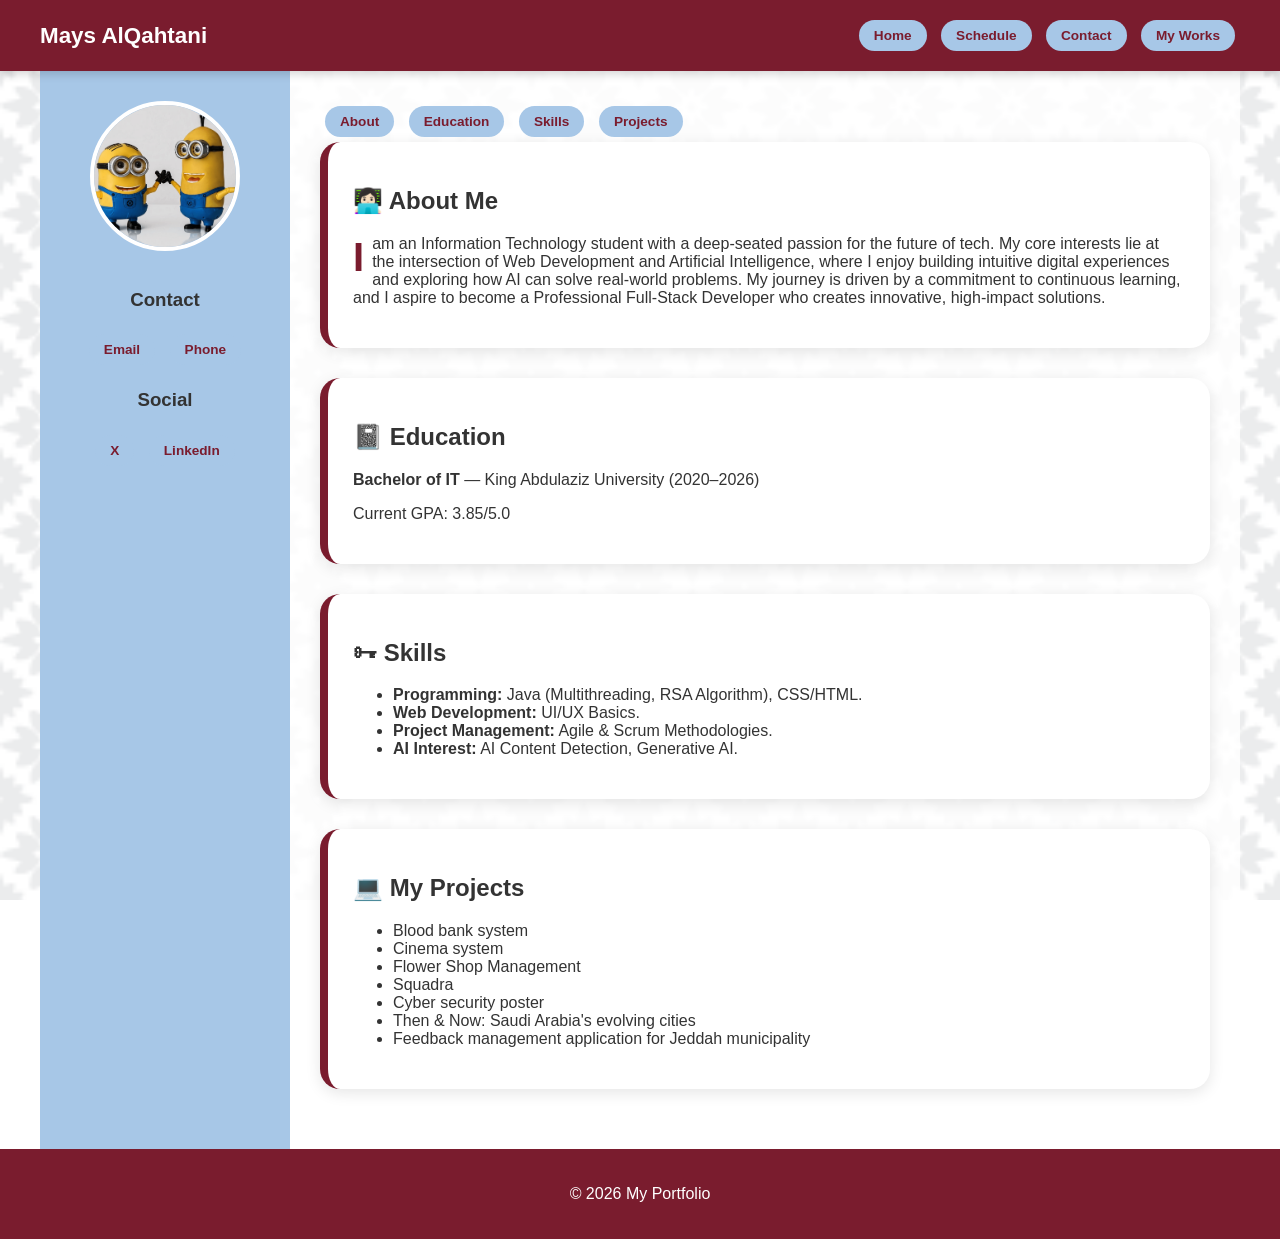
==== commit 1723ade9: "Update index.html" ====
--- a/index.html
+++ b/index.html
@@ -12,9 +12,10 @@
     <div class="header-container">
         <h1>Mays AlQahtani</h1>
         <nav>
-            <a href="index.html">Home</a>
-            <a href="schedule.html">Schedule</a>
-            <a href="contact.html">Contact</a>
+          <a href="index.html">Home</a>
+          <a href="schedule.html">Schedule</a>
+          <a href="contact.html">Contact</a>
+          <a href="myworks.html">My Works</a>
         </nav>
     </div>
 </header>
